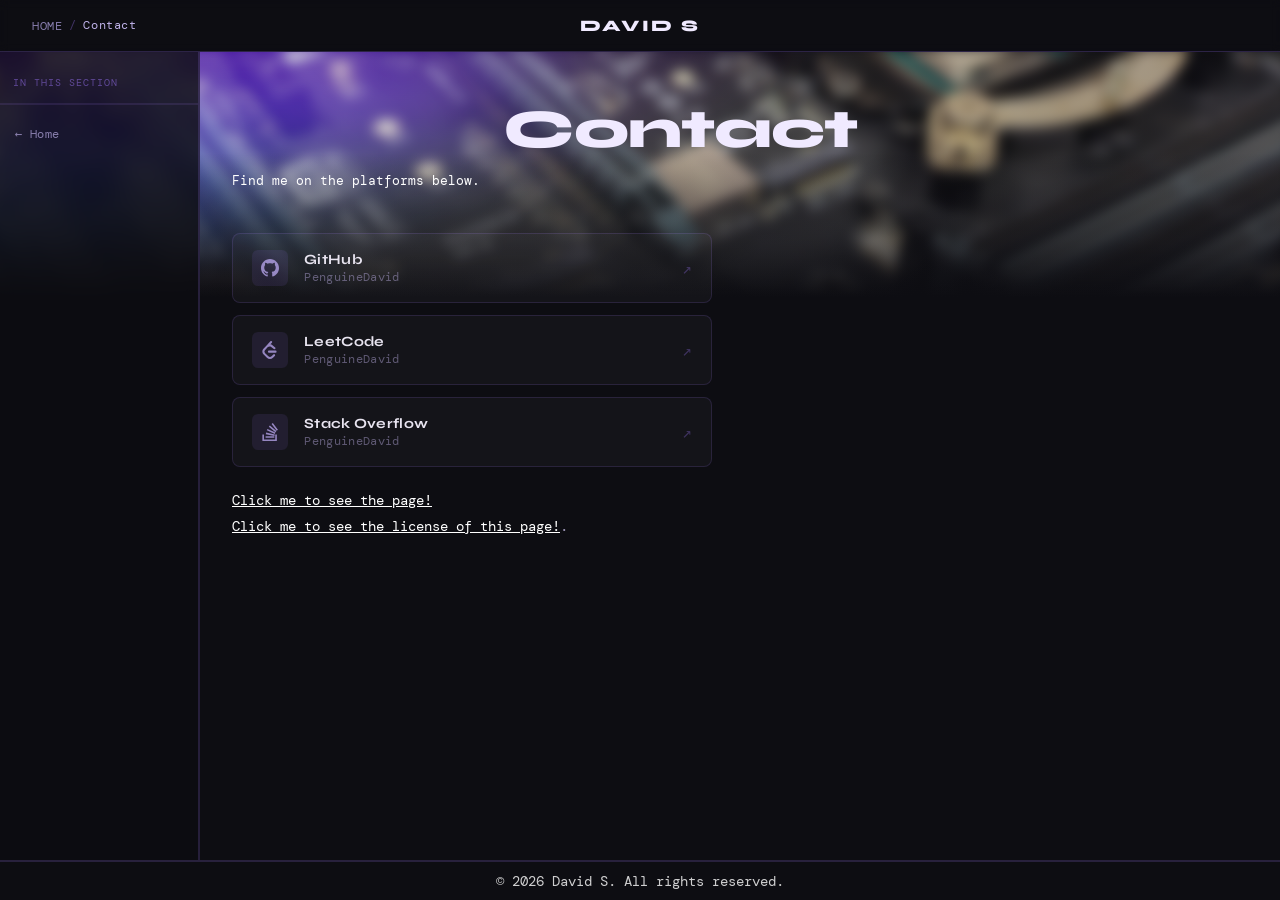
==== contact/index.html @ 3327c58e "Made portfolio version2." ====
<!DOCTYPE html>
<html lang="en">

<head>
    <meta charset="UTF-8">
    <meta name="viewport" content="width=device-width, initial-scale=1.0">
    <title>David S Contact</title>
    <link rel="stylesheet" href="/css/main.css">
    <link rel="stylesheet" href="/css/bg.css">
    <link rel="stylesheet" href="/css/nav.css">
    <link rel="stylesheet" href="/css/sidebar.css">
    <link rel="stylesheet" href="/css/contact.css">
</head>

<body>
    <!-- Mobile sidebar toggle button (only visible below 768px) -->
    <button class="sidebar-toggle" aria-label="Toggle sidebar" aria-expanded="false">&#9776;</button>
    
    <!-- Tap-outside overlay -->
    <div class="sidebar-overlay"></div>

    <nav>
        <div class="nav-left">
            <div class="breadcrumb"></div>
        </div>
        <a href="/" class="brand">David S</a>
    </nav>
    <div class="header-wrap">
        <header class="site-header">
            <img class="bg-img" src="/gfx/bg/PCB.jpg" alt="">
            <div class="colour-overlay"></div>
        </header>
        <div class="header-fade"></div>
    </div>
    <main>
        <aside class="sidebar"></aside>
        <div class="sidebar-spacer"></div>
        <div class="content-area">
            <h1>Contact</h1>
            <p class="contact-sub white">Find me on the platforms below.</p>

            <ul class="contact-list">

                <li class="contact-item">
                    <a href="https://github.com/PenguineDavid" class="contact-link" target="_blank" rel="noopener">
                        <span class="contact-icon">
                            <!-- GitHub mark -->
                            <svg viewBox="0 0 24 24" fill="currentColor" xmlns="http://www.w3.org/2000/svg"
                                aria-hidden="true">
                                <path
                                    d="M12 0C5.37 0 0 5.37 0 12c0 5.3 3.438 9.8 8.205 11.385.6.113.82-.258.82-.577 0-.285-.01-1.04-.015-2.04-3.338.724-4.042-1.61-4.042-1.61-.546-1.385-1.335-1.755-1.335-1.755-1.087-.744.084-.729.084-.729 1.205.084 1.838 1.236 1.838 1.236 1.07 1.835 2.809 1.305 3.495.998.108-.776.417-1.305.76-1.605-2.665-.3-5.466-1.332-5.466-5.93 0-1.31.465-2.38 1.235-3.22-.135-.303-.54-1.523.105-3.176 0 0 1.005-.322 3.3 1.23.96-.267 1.98-.399 3-.405 1.02.006 2.04.138 3 .405 2.28-1.552 3.285-1.23 3.285-1.23.645 1.653.24 2.873.12 3.176.765.84 1.23 1.91 1.23 3.22 0 4.61-2.805 5.625-5.475 5.92.42.36.81 1.096.81 2.22 0 1.606-.015 2.896-.015 3.286 0 .315.21.69.825.57C20.565 21.795 24 17.295 24 12c0-6.63-5.37-12-12-12z" />
                            </svg>
                        </span>
                        <span class="contact-details">
                            <span class="contact-platform">GitHub</span>
                            <span class="contact-handle">PenguineDavid</span>
                        </span>
                        <span class="contact-arrow">&#8599;</span>
                    </a>
                </li>

                <li class="contact-item">
                    <a href="https://leetcode.com/PenguineDavid" class="contact-link" target="_blank" rel="noopener">
                        <span class="contact-icon">
                            <!-- LeetCode -->
                            <svg viewBox="0 0 24 24" fill="currentColor" xmlns="http://www.w3.org/2000/svg"
                                aria-hidden="true">
                                <path
                                    d="M13.483 0a1.374 1.374 0 0 0-.961.438L7.116 6.226l-3.854 4.126a5.266 5.266 0 0 0-1.209 2.104 5.35 5.35 0 0 0-.125.513 5.527 5.527 0 0 0 .062 2.362 5.83 5.83 0 0 0 .349 1.017 5.938 5.938 0 0 0 1.271 1.818l4.277 4.193.039.038c2.248 2.165 5.852 2.133 8.063-.074l2.396-2.392c.54-.54.54-1.414.003-1.955a1.378 1.378 0 0 0-1.951-.003l-2.396 2.392a3.021 3.021 0 0 1-4.205.038l-.02-.019-4.276-4.193c-.652-.64-.972-1.469-.948-2.263a2.68 2.68 0 0 1 .066-.523 2.545 2.545 0 0 1 .619-1.164L9.13 8.114c1.058-1.134 3.204-1.27 4.43-.278l3.501 2.831c.593.48 1.461.387 1.94-.207a1.384 1.384 0 0 0-.207-1.943l-3.5-2.831c-.8-.647-1.766-1.045-2.774-1.202l2.015-2.158A1.384 1.384 0 0 0 13.483 0zm-2.866 12.815a1.38 1.38 0 0 0-1.38 1.382 1.38 1.38 0 0 0 1.38 1.382H19.4a1.38 1.38 0 0 0 1.38-1.382 1.38 1.38 0 0 0-1.38-1.382z" />
                            </svg>
                        </span>
                        <span class="contact-details">
                            <span class="contact-platform">LeetCode</span>
                            <span class="contact-handle">PenguineDavid</span>
                        </span>
                        <span class="contact-arrow">&#8599;</span>
                    </a>
                </li>

                <li class="contact-item">
                    <a href="https://stackoverflow.com/users/32631034/penguinedavid" class="contact-link" target="_blank" rel="noopener">
                        <span class="contact-icon">
                            <!-- Stack Overflow -->
                            <svg viewBox="0 0 24 24" fill="currentColor" xmlns="http://www.w3.org/2000/svg"
                                aria-hidden="true">
                                <path
                                    d="M18.986 21.865v-6.404h2.134V24H1.844v-8.539h2.13v6.404h15.012zM6.111 19.731H17.78v-2.137H6.111v2.137zm.259-4.852 11.514 2.403.452-2.078-11.515-2.399-.451 2.074zm1.359-5.056 10.655 4.95.91-1.95-10.655-4.95-.91 1.95zm2.715-4.785 8.77 7.353 1.389-1.652-8.77-7.353-1.389 1.652zM15.751 0l-1.683 1.262 6.84 9.122 1.682-1.262L15.751 0z" />
                            </svg>
                        </span>
                        <span class="contact-details">
                            <span class="contact-platform">Stack Overflow</span>
                            <span class="contact-handle">PenguineDavid</span>
                        </span>
                        <span class="contact-arrow">&#8599;</span>
                    </a>
                </li>
            </ul><br>
            <p>
                <a style="color: white; text-decoration-color: #ffffff;" href="https://github.com/PenguineDavid/PenguineDavid.github.io/blob/main/LICENSE.md">Click me to see the page!</a><br>
                <a style="color: white; text-decoration-color: #ffffff;" href="https://github.com/PenguineDavid/PenguineDavid.github.io/blob/main/LICENSE.md">Click me to see the license of this page!</a>.
            </p>
        </div>
    </main>

    <footer class="site-footer">
        <div class="footer-content">
            <span class="footer-text">© 2026 David S. All rights reserved.</span>
        </div>
    </footer>

    <script src="/js/nav.js"></script>
    <script src="/js/main.js"></script>
</body>

</html>
---- css/main.css ----
@import url('https://fonts.googleapis.com/css2?family=DM+Mono:wght@300;400&family=Syne:wght@400;700;800&display=swap');

*,
*::before,
*::after {
    box-sizing: border-box;
    margin: 0;
    padding: 0;
}

html {
    background: #0d0d12;
}

body {
    font-family: 'DM Mono', monospace;
    color: #e8e4f0;
    background: transparent;
    padding-top: 52px;
}

/* -- PCB HEADER BACKGROUND --------------------------------------------------- */
.header-wrap {
    position: fixed;
    top: 52px;
    left: 0;
    width: 100%;
    height: 360px;
    z-index: 0;
    pointer-events: none;
}

.site-header {
    position: absolute;
    inset: 0;
    overflow: hidden;
}

/* -- PAGE LAYOUT -------------------------------------------------------------- */
main {
    position: relative;
    z-index: 10;
    display: flex;
    flex-direction: row;
    align-items: stretch;
    min-height: calc(100vh - 52px);
}

/* -- CONTENT AREA ------------------------------------------------------------- */
.content-area {
    flex: 1;
    padding: 3rem 2rem 4rem 2rem;
    min-width: 0;
    /* Cap line length on very wide screens so text doesn't stretch absurdly */
    max-width: 960px;
}

h1 {
    font-family: 'Syne', sans-serif;
    font-size: clamp(2rem, 5vw, 3.4rem);
    font-weight: 800;
    line-height: 1.1;
    letter-spacing: -0.02em;
    margin-bottom: 1.2rem;
    color: #f0eaff;
}

p {
    font-size: 0.9rem;
    line-height: 1.8;
    color: rgba(220, 210, 255, 0.72);
    max-width: 60ch;
    margin-bottom: 1rem;
}

.content-area h1,
.content-area h2,
.content-area h3,
.content-area h4,
.content-area h5,
.content-area h6 {
    text-align: center;
}

/* -- WIDE SCREENS (>1400px) -------------------------------------------------
   Content stays readable - just gains breathing room on either side.      */
@media (min-width: 1400px) {
    .content-area {
        padding: 3rem 4rem 4rem 4rem;
    }
}

/* -- NARROW SCREENS (<768px) ------------------------------------------------
   Sidebar goes away, full-width content, tighter padding.                 */
@media (max-width: 768px) {
    .content-area {
        padding: 2rem 1.2rem 3rem 1.2rem;
        max-width: 100%;
    }

    h1 {
        font-size: clamp(1.6rem, 8vw, 2.4rem);
    }
}

.site-footer {
    position: fixed;
    left: 0;
    bottom: 0;
    width: 100%;

    background: #0d0d12;
    color: #ffffff;
    padding: 10px 20px;

    border-top: 2px solid rgba(160, 120, 255, 0.18);
    z-index: 9999;
    /* above everything */
}

.footer-content {
    display: flex;
    align-items: center;
    justify-content: center;
    gap: 10px;
}

.footer-text {
    font-size: 14px;
    opacity: 0.8;
}
---- css/bg.css ----
.site-header .bg-img {
    position: absolute;
    inset: 0;
    width: 100%;
    height: 100%;
    object-fit: cover;
    display: block;
    filter: blur(6px);
    transform: scale(1.02);
}

.site-header .colour-overlay {
    position: absolute;
    top: -40px;
    left: -40px;
    width: calc(100% + 80px);
    height: calc(100% + 80px);
    mix-blend-mode: screen;
    filter: blur(22px);
    background:
        radial-gradient(ellipse 90% 70% at 5% 5%, #5500aa 0%, transparent 65%),
        radial-gradient(ellipse 70% 90% at 8% 15%, #0044cc 0%, transparent 58%),
        radial-gradient(ellipse 55% 45% at 18% 8%, #7700bb 0%, transparent 52%),
        radial-gradient(ellipse 45% 65% at 3% 40%, #0033bb 0%, transparent 48%),
        radial-gradient(ellipse 40% 35% at 25% 20%, #4400aa 0%, transparent 44%);
}

.header-fade {
    position: absolute;
    inset: 0;
    z-index: 10;
    pointer-events: none;
    background:
        linear-gradient(to right, rgba(13, 13, 18, 0.06) 0%, rgba(13, 13, 18, 0.28) 100%),
        linear-gradient(to bottom,
            rgba(13, 13, 18, 0) 0%,
            rgba(13, 13, 18, 0) 28%,
            rgba(13, 13, 18, 0.5) 52%,
            rgba(13, 13, 18, 1) 68%,
            rgba(13, 13, 18, 1) 100%);
}
---- css/nav.css ----
/* -- NAV --------------------------------------------------------------------
   Three-zone grid: [breadcrumb | SITENAME | links]
   SITENAME is always truly centered relative to full bar width.           */
nav {
    position: fixed;
    top: 0;
    left: 0;
    width: 100%;
    height: 52px;
    z-index: 200;
    backdrop-filter: blur(5px);
    border-bottom: 1px solid rgba(160, 120, 255, 0.22);
    display: grid;
    grid-template-columns: 1fr auto 1fr;
    align-items: center;
    padding: 0 2rem;
}

/* -- LEFT ZONE: breadcrumb -------------------------------------------------- */
.nav-left {
    display: flex;
    align-items: center;
    gap: 0.4rem;
    justify-content: flex-start;
    min-width: 0;
    /* allow truncation */
}

/* -- CENTER ZONE: SITENAME -------------------------------------------------- */
.brand {
    font-family: 'Syne', sans-serif;
    font-size: 1rem;
    font-weight: 800;
    letter-spacing: 0.12em;
    color: #f0eaff;
    text-transform: uppercase;
    text-decoration: none;
    white-space: nowrap;
}

/* -- RIGHT ZONE: nav links -------------------------------------------------- */
.nav-right {
    display: flex;
    align-items: center;
    gap: 2rem;
    justify-content: flex-end;
}

nav a {
    font-size: 0.78rem;
    letter-spacing: 0.06em;
    color: rgba(210, 195, 255, 0.75);
    text-decoration: none;
    text-transform: uppercase;
    transition: color 0.2s;
    white-space: nowrap;
}

nav a:hover {
    color: #fff;
}

/* -- BREADCRUMB ------------------------------------------------------------- */
.breadcrumb {
    display: flex;
    align-items: center;
    gap: 0.4rem;
    font-size: 0.72rem;
    letter-spacing: 0.05em;
    color: rgba(200, 185, 255, 0.5);
    overflow: hidden;
    /* stop it blowing past nav-left */
}

.breadcrumb a {
    color: rgba(200, 185, 255, 0.65);
    text-decoration: none;
    transition: color 0.2s;
    white-space: nowrap;
}

.breadcrumb a:hover {
    color: #fff;
}

.breadcrumb .sep {
    color: rgba(160, 120, 255, 0.35);
    user-select: none;
    flex-shrink: 0;
}

.breadcrumb .current {
    color: rgba(210, 195, 255, 0.9);
    overflow: hidden;
    text-overflow: ellipsis;
    white-space: nowrap;
}

/* -- NARROW: hide nav links, collapse breadcrumb ----------------------------
   Below 640px the right-hand links would overlap the brand.
   Hide them - a mobile nav menu can be added later if needed.             */
@media (max-width: 640px) {
    nav {
        padding: 0 1rem;
        grid-template-columns: 1fr auto 1fr;
    }

    .nav-right {
        display: none;
    }

    /* With no right column content the brand can stay centered */
    .breadcrumb .sep,
    .breadcrumb a:not(:last-of-type) {
        /* hide all but the immediate parent on very small screens */
        display: none;
    }
}

/* -- VERY NARROW: tighten further ------------------------------------------*/
@media (max-width: 400px) {
    .breadcrumb {
        display: none;
    }
}
---- css/sidebar.css ----
/* -- SIDEBAR ----------------------------------------------------------------
   Fixed position, full viewport height, always visible.
   z-index: 20 - above PCB background, below nav.                         */
.sidebar {
    position: fixed;
    top: 52px;
    left: 0;
    width: 200px;
    height: calc(100vh - 52px);
    z-index: 20;
    background: rgba(13, 13, 18, 0.82);
    border-right: 2px solid rgba(160, 120, 255, 0.18);
    backdrop-filter: blur(8px);
    overflow-y: auto;
    flex-shrink: 0;
    padding-top: 1.4rem;
    /* smooth slide for mobile toggle */
    transition: transform 0.28s ease;
}

/* In-flow spacer so content doesn't slide under the fixed sidebar */
.sidebar-spacer {
    flex-shrink: 0;
    width: 200px;
    transition: width 0.28s ease;
}

/* -- SIDEBAR CONTENT -------------------------------------------------------- */
.sidebar .sidebar-label {
    font-size: 0.65rem;
    letter-spacing: 0.1em;
    text-transform: uppercase;
    color: rgba(160, 120, 255, 0.5);
    margin-bottom: 0.6rem;
    padding: 0 0.8rem 0.6rem 0.8rem;
    border-bottom: 2px solid rgba(160, 120, 255, 0.12);
}

.sidebar ul {
    list-style: none;
    padding: 0.4rem 0;
}

.sidebar ul li a {
    display: block;
    padding: 0.35rem 0.8rem;
    font-size: 0.78rem;
    color: rgba(210, 195, 255, 0.6);
    text-decoration: none;
    border-left: 2px solid transparent;
    transition: color 0.2s, border-color 0.2s, background 0.2s;
    letter-spacing: 0.03em;
}

.sidebar ul li a:hover {
    color: #fff;
    border-left-color: rgba(160, 120, 255, 0.5);
    background: rgba(160, 120, 255, 0.06);
}

.sidebar ul li a.active {
    color: #cbb8ff;
    border-left-color: #8855ff;
    background: rgba(136, 85, 255, 0.08);
}

/* -- MOBILE SIDEBAR TOGGLE BUTTON --------------------------------------------
   Only visible below 768px. Sits in the top-left of the viewport,
   above the nav via z-index, toggles .sidebar-open on <body>.            */
.sidebar-toggle {
    display: none;
    position: fixed;
    top: 11px;
    /* vertically centred in 52px nav */
    left: 1rem;
    z-index: 210;
    /* above nav */
    background: none;
    border: 1px solid rgba(160, 120, 255, 0.3);
    border-radius: 5px;
    color: rgba(210, 195, 255, 0.8);
    width: 30px;
    height: 30px;
    cursor: pointer;
    font-size: 1rem;
    line-height: 1;
    align-items: center;
    justify-content: center;
    transition: background 0.2s, border-color 0.2s;
}

.sidebar-toggle:hover {
    background: rgba(160, 120, 255, 0.1);
    border-color: rgba(160, 120, 255, 0.6);
}

/* -- OVERLAY (mobile) ------------------------------------------------------ */
.sidebar-overlay {
    display: none;
    position: fixed;
    inset: 0;
    z-index: 15;
    background: rgba(0, 0, 0, 0.55);
    backdrop-filter: blur(2px);
}

/* -- NARROW BREAKPOINT (<768px) ---------------------------------------------
   Sidebar slides off-screen by default.
   .sidebar-open on <body> slides it back in.                             */
@media (max-width: 768px) {
    .sidebar {
        transform: translateX(-100%);
        box-shadow: none;
    }

    body.sidebar-open .sidebar {
        transform: translateX(0);
        box-shadow: 4px 0 24px rgba(0, 0, 0, 0.5);
        background: #0f0f18;
    }

    body.sidebar-open .sidebar-overlay {
        display: block;
    }

    .sidebar-overlay {
        left: 200px;
        /* start overlay after the sidebar's width */
    }

    .sidebar-spacer {
        width: 0;
    }

    .sidebar-toggle {
        display: flex;
    }

    .nav-left {
        padding-left: 2.4rem;
    }
}
---- css/contact.css ----
.contact-sub {
    color: rgba(210, 195, 255, 0.4);
    font-size: 0.82rem;
    margin-bottom: 2.5rem;
    margin-top: -0.6rem;
}

.contact-list {
    list-style: none;
    display: flex;
    flex-direction: column;
    gap: 0.75rem;
    max-width: 480px;
}

.contact-link {
    display: flex;
    align-items: center;
    gap: 1rem;
    padding: 1rem 1.2rem;
    background: rgba(255, 255, 255, 0.03);
    border: 1px solid rgba(160, 120, 255, 0.15);
    border-radius: 8px;
    text-decoration: none;
    transition: background 0.2s, border-color 0.2s;
}

.contact-link:hover {
    background: rgba(160, 120, 255, 0.07);
    border-color: rgba(160, 120, 255, 0.35);
}

.contact-icon {
    flex-shrink: 0;
    width: 36px;
    height: 36px;
    display: flex;
    align-items: center;
    justify-content: center;
    background: rgba(160, 120, 255, 0.1);
    border-radius: 6px;
    color: rgba(200, 180, 255, 0.7);
    transition: color 0.2s, background 0.2s;
}

.contact-link:hover .contact-icon {
    background: rgba(160, 120, 255, 0.18);
    color: #cbb8ff;
}

.contact-icon svg {
    width: 18px;
    height: 18px;
}

.contact-details {
    display: flex;
    flex-direction: column;
    gap: 0.15rem;
    flex: 1;
    min-width: 0;
    /* allow text to truncate */
}

.contact-platform {
    font-family: 'Syne', sans-serif;
    font-size: 0.88rem;
    font-weight: 700;
    color: #e8e4f0;
    letter-spacing: 0.02em;
}

.contact-handle {
    font-size: 0.72rem;
    color: rgba(210, 195, 255, 0.4);
    letter-spacing: 0.03em;
    overflow: hidden;
    text-overflow: ellipsis;
    white-space: nowrap;
}

.contact-arrow {
    font-size: 1rem;
    color: rgba(160, 120, 255, 0.3);
    transition: color 0.2s, transform 0.2s;
    flex-shrink: 0;
}

.contact-link:hover .contact-arrow {
    color: rgba(160, 120, 255, 0.7);
    transform: translate(2px, -2px);
}

/* -- NARROW: let card fill full width ------------------------------------- */
@media (max-width: 520px) {
    .contact-list {
        max-width: 100%;
    }

    .contact-link {
        padding: 0.85rem 0.9rem;
        gap: 0.75rem;
    }
}

.white {
    color: #ffffff;
}
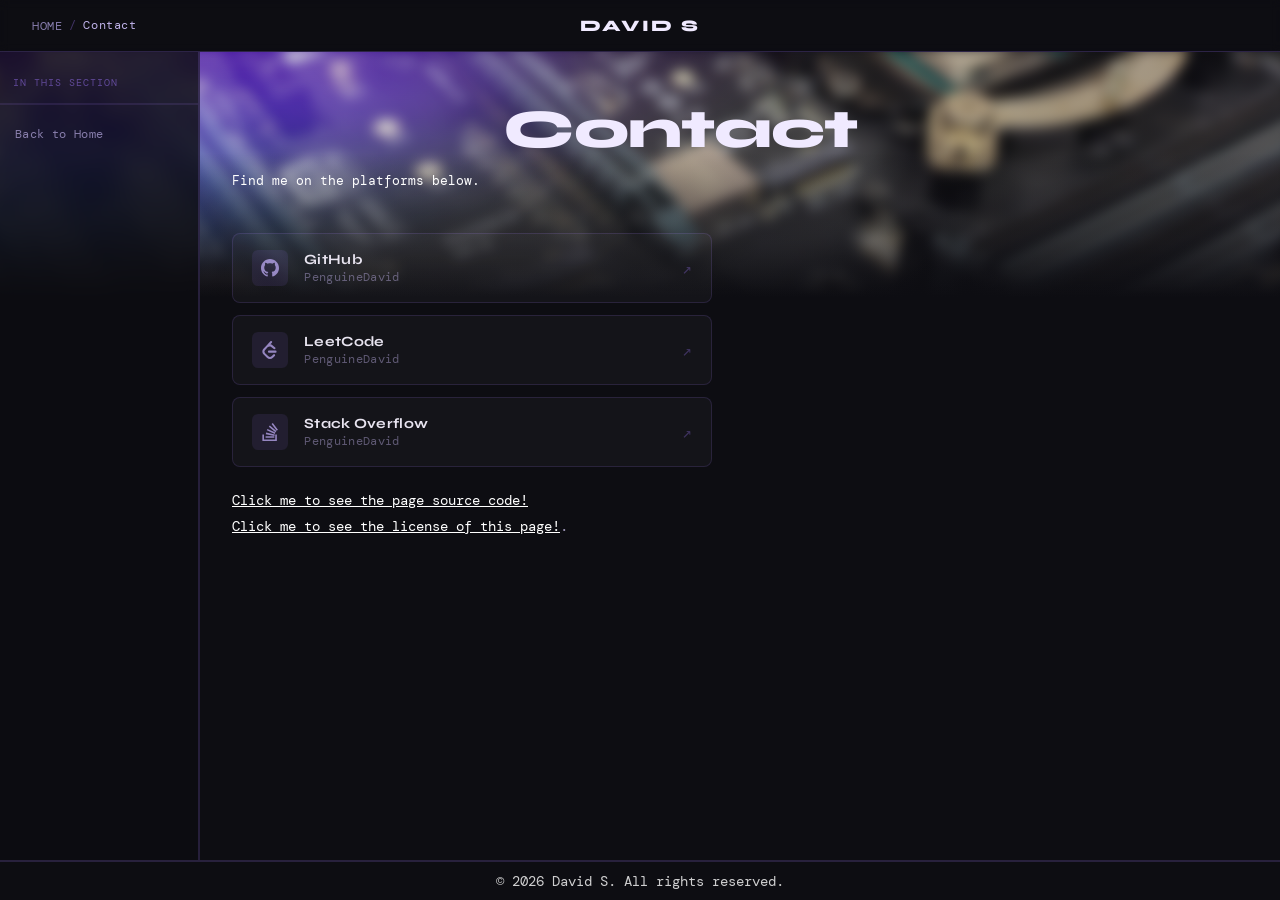
==== commit 7544b2c6: "rephrased the page source code link." ====
--- a/contact/index.html
+++ b/contact/index.html
@@ -96,7 +96,7 @@
                 </li>
             </ul><br>
             <p>
-                <a style="color: white; text-decoration-color: #ffffff;" href="https://github.com/PenguineDavid/PenguineDavid.github.io/blob/main/LICENSE.md">Click me to see the page!</a><br>
+                <a style="color: white; text-decoration-color: #ffffff;" href="https://github.com/PenguineDavid/PenguineDavid.github.io/blob/main/LICENSE.md">Click me to see the page source code!</a><br>
                 <a style="color: white; text-decoration-color: #ffffff;" href="https://github.com/PenguineDavid/PenguineDavid.github.io/blob/main/LICENSE.md">Click me to see the license of this page!</a>.
             </p>
         </div>
@@ -112,4 +112,4 @@
     <script src="/js/main.js"></script>
 </body>
 
-</html>+</html>
